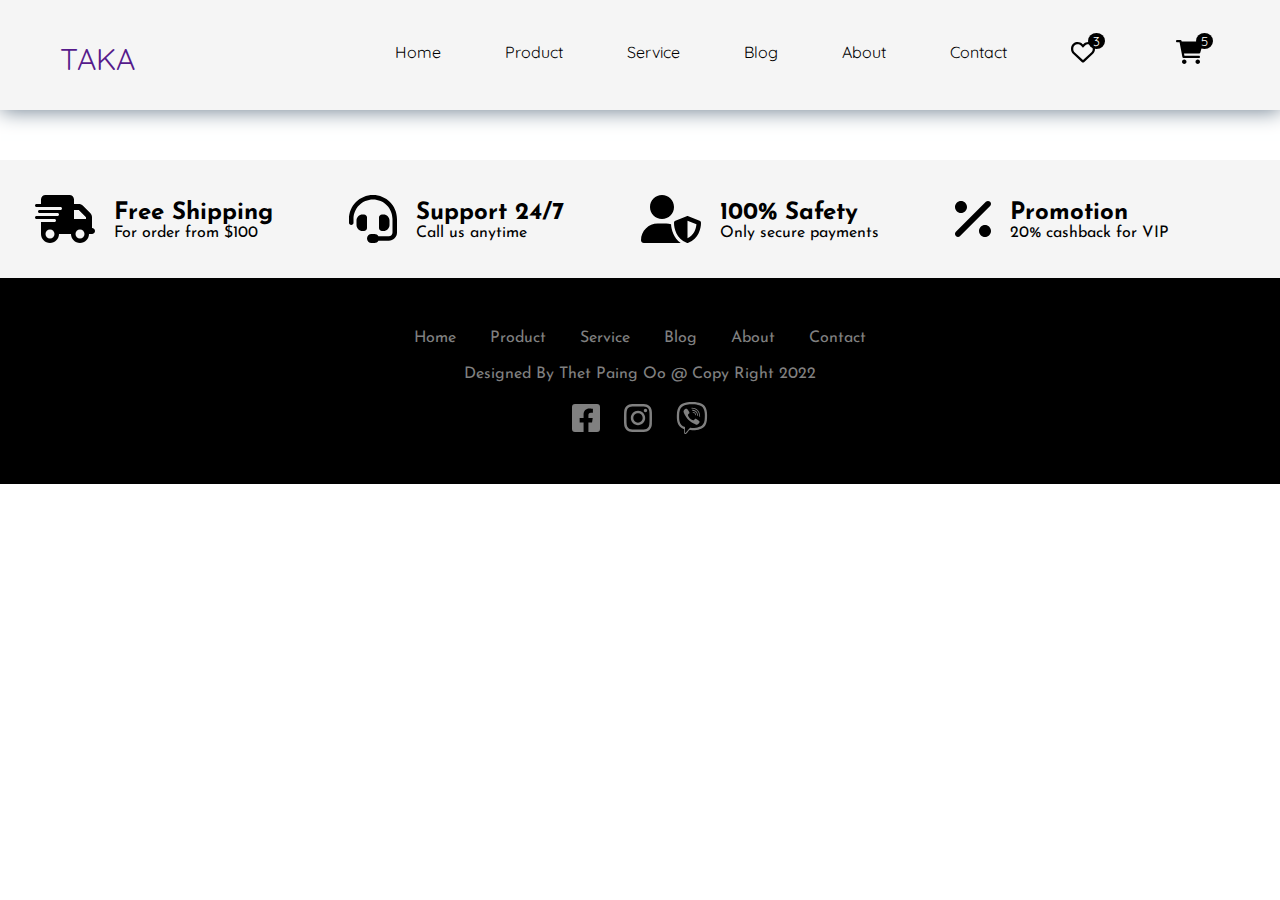
==== about.html @ c4d4c0a4 "htmlcss assignment" ====
<!DOCTYPE html>
<html lang="en">
<head>
    <meta charset="UTF-8">
    <meta http-equiv="X-UA-Compatible" content="IE=edge">
    <meta name="viewport" content="width=device-width, initial-scale=1.0">
    <title>About</title>
    <link rel="icon" href="images/A New Design - Made with PosterMyWall.png">
    <link rel="stylesheet" href="css/style.css">
    <link rel="stylesheet" href="fontawesome/css/all.min.css">
    <script src="fontawesome/js/all.min.js"></script>

    <link rel="preconnect" href="https://fonts.googleapis.com">
    <link rel="preconnect" href="https://fonts.gstatic.com" crossorigin>
    <link href="https://fonts.googleapis.com/css2?family=Quicksand:wght@300&display=swap" rel="stylesheet">
    <link href="https://fonts.googleapis.com/css2?family=Josefin+Sans:wght@100&display=swap" rel="stylesheet">
</head>
<body>
     <nav class="nav_bar">
        <div>
            <a href="" class="logo">TAKA</a>
        </div>
        <ul>
            <li><a href=""class="nav_item">Home</a></li>
            <li><a href=""class="nav_item">Product</a></li>
            <li><a href=""class="nav_item">Service</a></li>
            <li><a href=""class="nav_item">Blog</a></li>
            <li><a href=""class="nav_item">About</a></li>
            <li><a href=""class="nav_item">Contact</a></li>
            <li><a href=""class="nav_item"><i class="fa-regular fa-heart fa-xl"></i><span class="icon_noti">3</span></a></li>
            <li><a href=""class="nav_item"><i class="fa-solid fa-cart-shopping fa-xl"></i><span class="icon_noti">5</span></a></li>
        </ul>
     </nav>


     <div class="support">
        <div>
            <i class="fa-solid fa-truck-fast fa-3x"></i>
            <p><b>Free Shipping</b><br> For order from $100</p>
        </div>
        <div>
            <i class="fa-solid fa-headset fa-3x"></i>
            <p><b>Support 24/7</b><br> Call us anytime</p>
        </div>
        <div>
            <i class="fa-solid fa-user-shield fa-3x"></i>
            <p><b>100% Safety</b><br> Only secure payments</p>
        </div>
        <div>
            <i class="fa-solid fa-percent fa-3x"></i>
            <p><b>Promotion</b><br> 20% cashback for VIP</p>
        </div>
     </div>
     <footer class="footer">
        <center>
            <a href="" class="footer_nav">Home</a>
            <a href="" class="footer_nav">Product</a>
            <a href="" class="footer_nav">Service</a>
            <a href="" class="footer_nav">Blog</a>
            <a href="" class="footer_nav">About</a>
            <a href="" class="footer_nav">Contact</a>
            <p class="designed_by">Designed By Thet Paing Oo @ Copy Right 2022</p>
            <a href="" class="footer_icon"><i class="fa-brands fa-square-facebook fa-2x"></i></a>
            <a href="" class="footer_icon"><i class="fa-brands fa-instagram fa-2x"></i></a>
            <a href="" class="footer_icon"><i class="fa-brands fa-viber fa-2x"></i></a>
         </center>
     </footer>
    
</body>
</html>
---- css/style.css ----
*{
    margin: 0;
    padding: 0;
}
.nav_bar{
    background-color: whitesmoke;
    height: 110px;
    box-shadow: 1px 1px 20px slategray;
}
.nav_bar div{
    display: inline-block;
}
.nav_bar ul{
    display: inline-block;
    float: right;
}
.nav_bar ul li{
    display: inline-block;
    margin-top: 40px;
    margin-right: 60px;
}
.nav_bar ul li a{
    text-decoration: none;
    font-family: 'Quicksand', sans-serif;
    color: black;
}
.logo{
    text-decoration: none;
    margin-top: 40px;
    margin-left: 60px;
    display: inline-block;
    font-size: 30px;
    font-family: 'Quicksand', sans-serif;
}
.nav_item:hover{
    color: rgb(224, 193, 135);
}
.icon_noti{
    position: relative;
    top: -12px;
    background-color: black;
    color: white;
    padding: 0px 5px;
    border-radius: 50%;
    font-size: 13px;
    left: -7px;
}
.icon_noti:hover{
    background-color: rgb(224, 193, 135);
    color: black;
}
.bunner_img{
    width: 100%;
}
.bunner_text{
    font-family: 'Josefin Sans', sans-serif;
    font-size: 20px;
    color: grey;
    position: absolute;
    top: 300px;
    left: 100px;
}
.shop_now{
    width: 100px;
    height: 40px;
    border-radius: 5px;
    border: 1px solid grey;
    background-color: transparent;
    font-family: 'Quicksand', sans-serif;
    color: grey;
}
.shop_now:hover{
    cursor: pointer;
    background-color: black;
    font-family: 'Quicksand', sans-serif;
    color: gray;
    width: 105px;
    height: 44px;
}
.header{
    text-align: center;
    margin-top: 50px;
    font-family: 'Quicksand', sans-serif;
    font-size: 30px;
}
.category{
    width: 300px;
    height: 100px;
    margin-right: 1px;
    margin-top: 4px;
    background-color: transparent;
    color: black;
    box-shadow: none;
    border: 0.05px solid grey;
    font-family: 'Josefin Sans', sans-serif;
    font-size: 20px;
}
.category:hover{
    background-color: black;
    color: white;
    border: none;
}

/* new arrival */

.new_arrival_header{
    margin-left: 40px;
    font-family: 'Quicksand', sans-serif;
}

.newarrivalimg a img{
    width: 250px;
    height: 350px;
    margin-bottom: 10px;
}
.new_arrival{
    display: grid;
    grid-template-columns: auto auto auto auto auto;
    margin-left: 40px;
    margin-right: 40px;
    text-align: center;
    grid-row-gap: 20px;
}
.new_arrival_icon{
    padding-right: 20px;
}
.pd_name{
    padding-top: 10px;
    padding-bottom: 10px;
    font-family: 'Josefin Sans', sans-serif;
}
.pd_price{
    font-family: 'Josefin Sans', sans-serif;
}

/*blog*/
.ob_img{
    width: 100%;
    height: 300px;
    border-radius: 5px 5px 0px 0px;
    transition-duration: .5s;
}
.ob_img:hover{
    transform: scale(1.2);
}
.blog_img_zoom{
    width: 100%;
    height: 300px;
    display: inline-block;
    overflow: hidden;
    border-radius: 5px 5px 0px 0px;
}
.blog{
    display: grid;
    grid-template-columns: auto auto auto;
    margin-left: 70px;
    margin-right: 70px;
    padding-top: 40px;
    grid-column-gap: 30px;
}
.blog_date{
    color: orange;
    text-decoration: none;
    padding-left: 10px;
}
.blog_text{
    text-align: justify;
    padding-left: 10px;
    padding-right: 10px;
    padding-top: 10px;
    font-family: 'Josefin Sans', sans-serif;
}
.blog div{
    box-shadow: -3px 4px 12px rgb(212, 205, 205);
}
.readmore{
    display: inline-block;
    color: orange;
    padding-top: 10px;
    padding-left: 10px;
    padding-bottom: 20px;
}
.available_image{
    display: inline-block;
    width: 250px;
    height: 350px;
    background-image: url(../images/avn1.webp);
}
.available_image:hover{
    background-image: url(../images/avnc1.webp);
}
.view_more{
    display: inline-block;
    color: orange;
    font-family: 'Josefin Sans', sans-serif;
}

/* support */
.support div p{
    display: inline-block;
    margin-left: 15px;
    font-family: 'Josefin Sans', sans-serif;
}
.support{
    display: grid;
    grid-template-columns: auto auto auto auto;
    margin-top: 50px;
    padding: 35px;
    background-color: whitesmoke;
    align-items: center;

}

.support div p b{
    font-size: 24px;
    font-family: 'Josefin Sans', sans-serif;
}

/*footer*/

.footer{
    background-color: black;
    padding-top: 50px;
}
.footer_nav{
    font-family: 'Josefin Sans', sans-serif;
    color: gray;
    text-decoration: none;
    margin: 0px 15px;
}
.designed_by{
    font-family: 'Josefin Sans', sans-serif;
    color: gray;
    margin-top: 20px;
}
.footer_icon{
    color: gray;
    display: inline-block;
    margin: 20px 10px 50px;
}
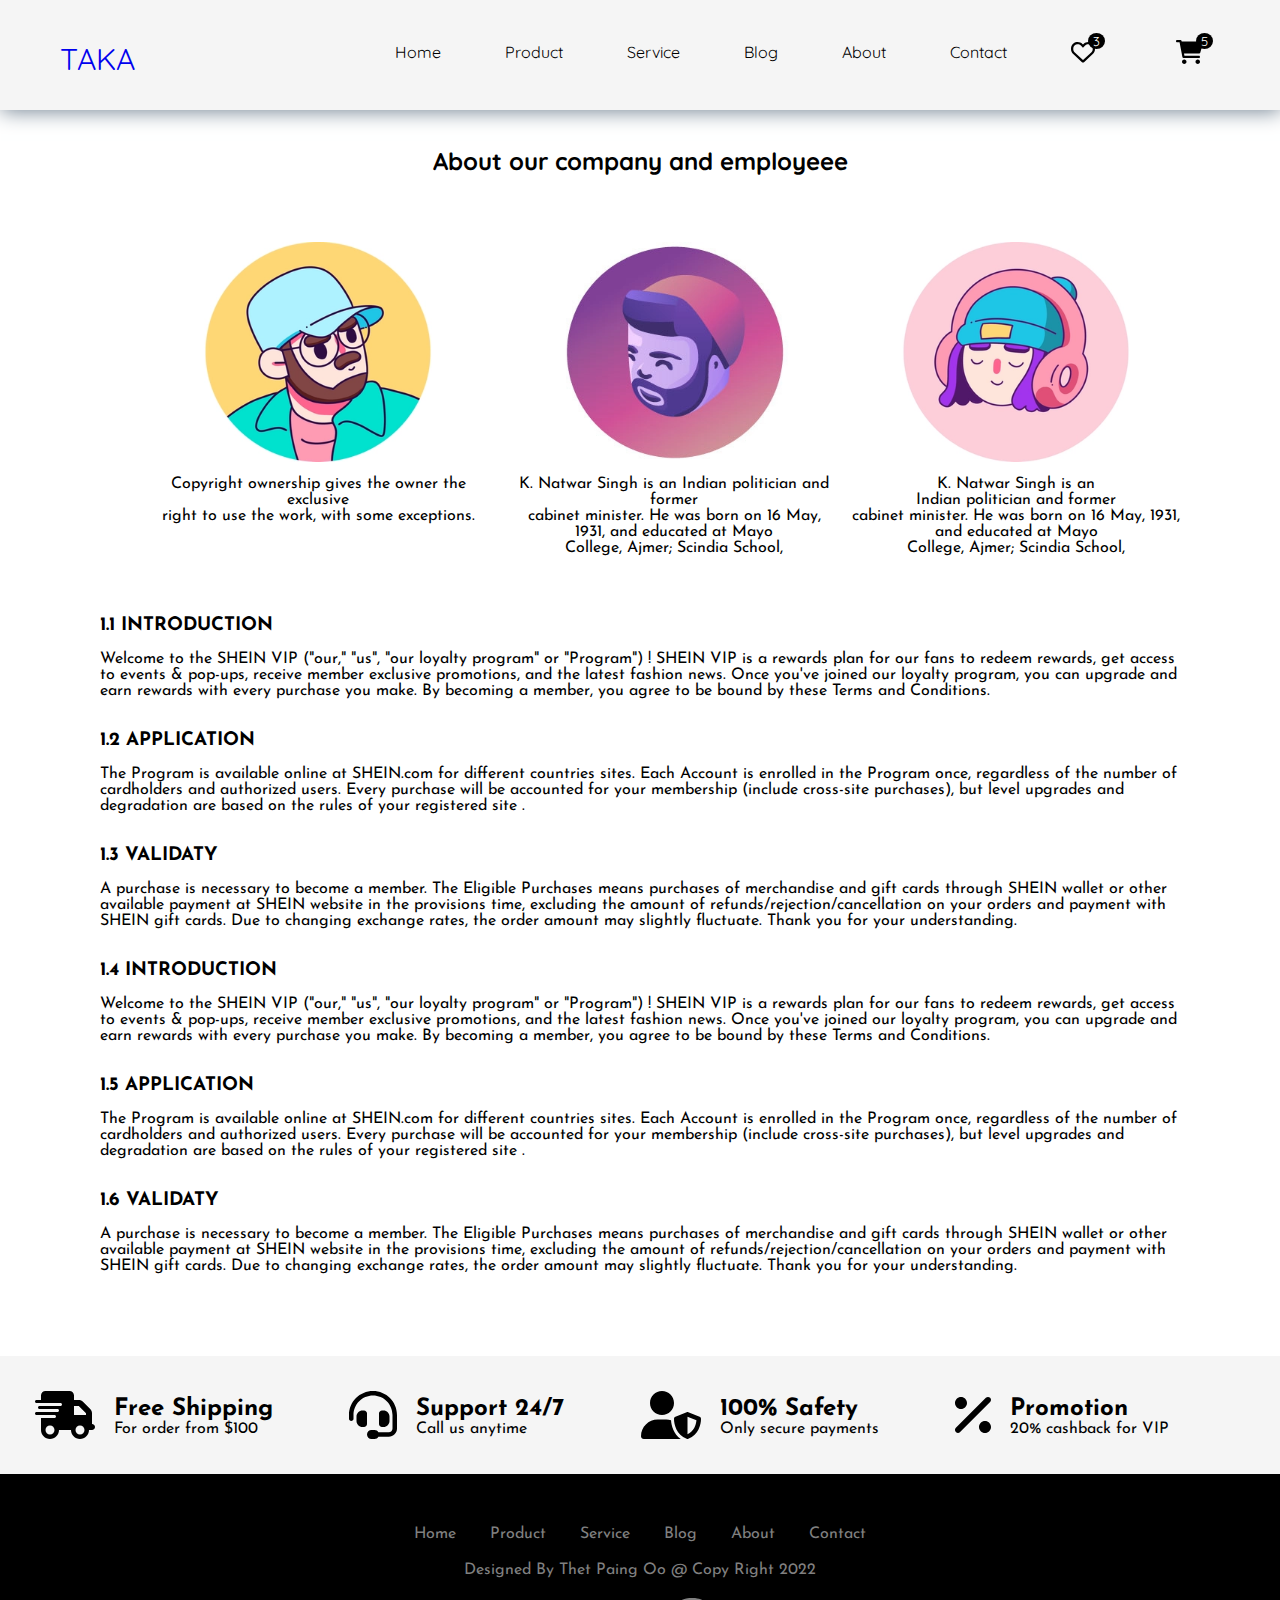
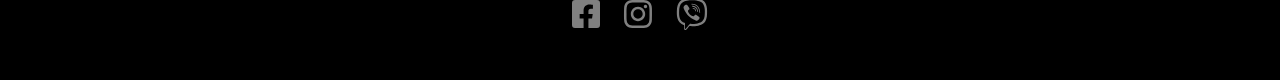
==== commit 59f65e80: "html css assginment" ====
--- a/about.html
+++ b/about.html
@@ -18,20 +18,60 @@
 <body>
      <nav class="nav_bar">
         <div>
-            <a href="" class="logo">TAKA</a>
+            <a href="index.html" class="logo">TAKA</a>
         </div>
         <ul>
-            <li><a href=""class="nav_item">Home</a></li>
-            <li><a href=""class="nav_item">Product</a></li>
-            <li><a href=""class="nav_item">Service</a></li>
-            <li><a href=""class="nav_item">Blog</a></li>
-            <li><a href=""class="nav_item">About</a></li>
-            <li><a href=""class="nav_item">Contact</a></li>
+            <li><a href="index.html"class="nav_item">Home</a></li>
+            <li><a href="product.html"class="nav_item">Product</a></li>
+            <li><a href="service.html"class="nav_item">Service</a></li>
+            <li><a href="blog.html"class="nav_item">Blog</a></li>
+            <li><a href="about.html"class="nav_item">About</a></li>
+            <li><a href="contact.html"class="nav_item">Contact</a></li>
             <li><a href=""class="nav_item"><i class="fa-regular fa-heart fa-xl"></i><span class="icon_noti">3</span></a></li>
             <li><a href=""class="nav_item"><i class="fa-solid fa-cart-shopping fa-xl"></i><span class="icon_noti">5</span></a></li>
         </ul>
      </nav>
+     <br><br>
+     <center><h2 class="aboutheadertext">About our company and employeee</h2></center><br><br>
 
+     <div class="abouttext">
+        <div class="myproduct">
+            <div>
+                <a href="detail.html"><img src="images/profile1.webp" alt="" class="about_image" ></a>
+                <p class="pd_name">Copyright ownership gives the owner the exclusive <br> right to use the work, with some exceptions.</p>
+            </div>
+            <div>
+                <a href="detail.html"><img src="images/profile2.webp" alt="" class="about_image"></a>
+                <p class="pd_name">K. Natwar Singh is an Indian politician and former <br> cabinet minister. He was born on 16 May, <br>1931, and educated at Mayo<br> College, Ajmer; Scindia School, </p>
+            </div>
+            <div>
+                <a href="detail.html"><img src="images/profile3.webp" alt="" class="about_image"></a>
+                <p class="pd_name">K. Natwar Singh is an<br> Indian politician and former <br> cabinet minister. He was born on 16 May, 1931, <br>and educated at Mayo<br> College, Ajmer; Scindia School, </p>
+            </div>
+         </div>
+        <h3><b>1.1 INTRODUCTION</b></h3><br>
+        <p>Welcome to the SHEIN VIP ("our," "us", "our loyalty program" or "Program") ! SHEIN VIP is a rewards plan for our fans to redeem rewards, get access to events & pop-ups, receive member exclusive promotions, and the latest fashion news. Once you've joined our loyalty program, you can upgrade and earn rewards with every purchase you make. By becoming a member, you agree to be bound by these Terms and Conditions.</p><br>
+        <br>
+        <h3>1.2 APPLICATION</h3><br>
+        <p>The Program is available online at SHEIN.com for different countries sites. Each Account is enrolled in the Program once, regardless of the number of cardholders and authorized users. Every purchase will be accounted for your membership (include cross-site purchases), but level upgrades and degradation are based on the rules of your registered site .</p>
+        <br><br>
+        <h3>1.3 VALIDATY</h3><br>
+        <p>A purchase is necessary to become a member. The Eligible Purchases means purchases of merchandise and gift cards through SHEIN wallet or other available payment at SHEIN website in the provisions time, excluding the amount of refunds/rejection/cancellation on your orders and payment with SHEIN gift cards.
+            Due to changing exchange rates, the order amount may slightly fluctuate. Thank you for your understanding.</p>
+        <br><br>
+        <h3>1.4 INTRODUCTION</h3><br>
+        <p>Welcome to the SHEIN VIP ("our," "us", "our loyalty program" or "Program") ! SHEIN VIP is a rewards plan for our fans to redeem rewards, get access to events & pop-ups, receive member exclusive promotions, and the latest fashion news. Once you've joined our loyalty program, you can upgrade and earn rewards with every purchase you make. By becoming a member, you agree to be bound by these Terms and Conditions.</p><br>
+        <br>
+        <h3>1.5 APPLICATION</h3><br>
+        <p>The Program is available online at SHEIN.com for different countries sites. Each Account is enrolled in the Program once, regardless of the number of cardholders and authorized users. Every purchase will be accounted for your membership (include cross-site purchases), but level upgrades and degradation are based on the rules of your registered site .</p>
+        <br><br>
+        <h3>1.6 VALIDATY</h3><br>
+        <p>A purchase is necessary to become a member. The Eligible Purchases means purchases of merchandise and gift cards through SHEIN wallet or other available payment at SHEIN website in the provisions time, excluding the amount of refunds/rejection/cancellation on your orders and payment with SHEIN gift cards.
+            Due to changing exchange rates, the order amount may slightly fluctuate. Thank you for your understanding.</p>
+        <br><br>
+
+        
+    </div>
 
      <div class="support">
         <div>
--- a/css/style.css
+++ b/css/style.css
@@ -237,4 +237,84 @@
     color: gray;
     display: inline-block;
     margin: 20px 10px 50px;
+}
+
+
+.pd_image{
+    width: 250px;
+    height: 350px;
+}
+.myproduct{
+    display: grid;
+    grid-template-columns: auto auto auto auto;
+    margin-left: 40px;
+    margin-top: 30px;
+    margin-bottom: 50px;
+    text-align: center;
+}
+.allproduct{
+    font-family: 'Quicksand', sans-serif;
+    font-size: 30px;
+    margin-bottom: 30px;
+}
+
+/*helpcenter */
+.helpcenter img{
+    display: inline-block;
+    width: 90%;
+    margin-top: 50px;
+    margin-left: 70px;
+}
+
+.helptext{
+    font-family: 'Josefin Sans', sans-serif;
+    font-size: 20px;
+    color: black;
+    position: absolute;
+    top: 200px;
+    left: 40%;
+}
+.helpinput{
+    width: 600px;
+    height: 40px;
+    font-family: 'Josefin Sans', sans-serif;
+    position: absolute;
+    top: 250px;
+    left: 29%;
+}
+.help_icon{
+    position: absolute;
+    top: 256px;
+    left: 370px;
+}
+.servicetext{
+    margin-left: 30%;
+    margin-right: 30%;
+    margin-bottom: 50px;
+    font-family: 'Josefin Sans', sans-serif;
+    text-align: center;
+    text-justify: auto;
+}
+.abouttext{
+    margin-left: 100px;
+    margin-right: 100px;
+    font-family: 'Josefin Sans', sans-serif;
+}
+.about_image{
+    width: 300px;
+    height: 220px;
+}
+.aboutheadertext{
+    font-family: 'Quicksand', sans-serif;
+}
+.contactlist{
+    display: grid;
+    grid-template-columns: auto auto auto;
+    margin-left: 40px;
+    margin-top: 30px;
+    margin-bottom: 50px;
+    text-align: center;
+}
+.contact_img{
+    margin-top: 20px;
 }